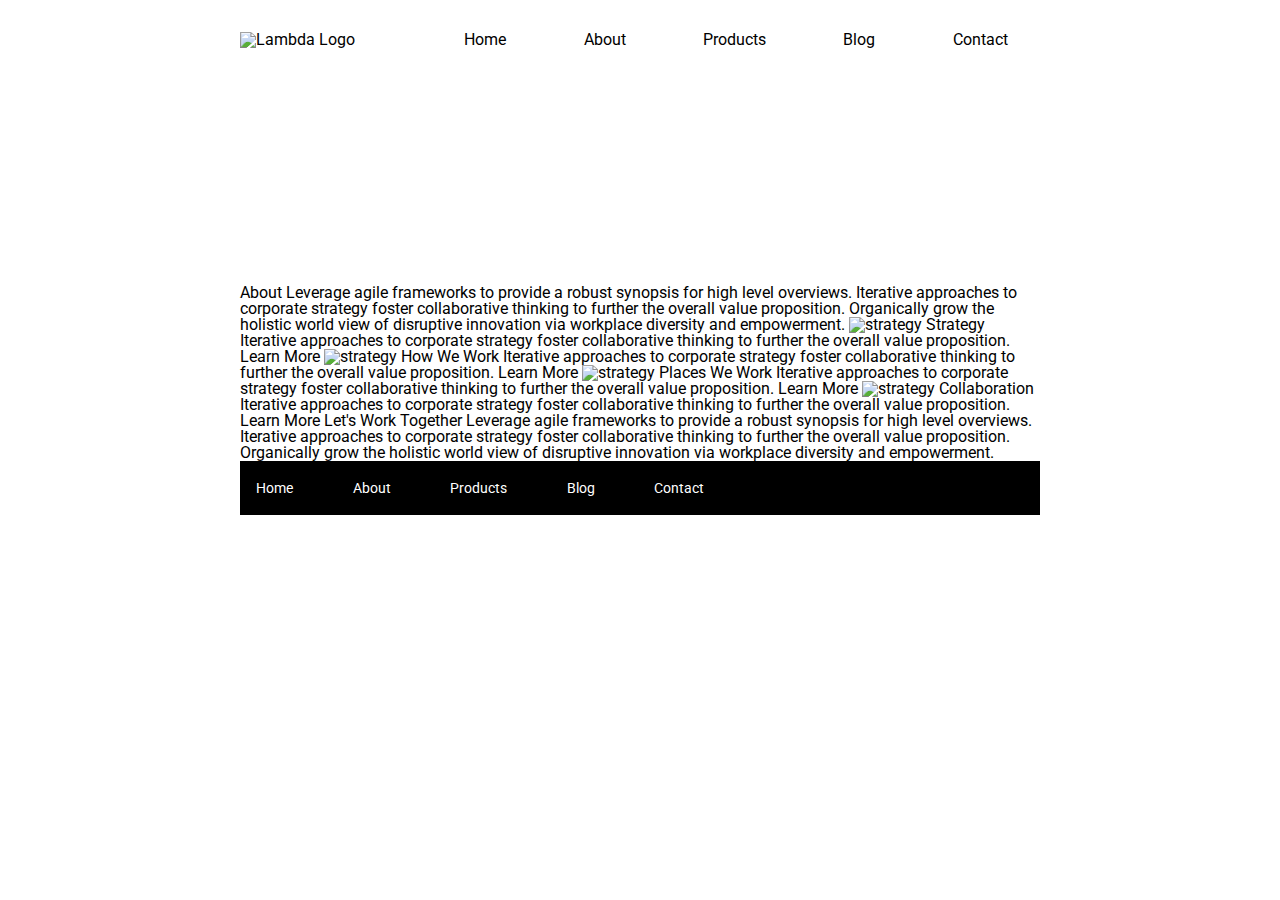
==== about.html @ 0dc469e8 "deleted border from home page used for styling and added header/new header image to about page" ====
<!doctype html>

<html lang="en">
<head>
  <meta charset="utf-8">

  <title>Sprint Challenge - About</title>

  <link href="https://fonts.googleapis.com/css?family=Roboto|Rubik" rel="stylesheet">
  <link rel="stylesheet" href="css/index.css">

</head>

<header>
  <div class="header-div">
      <div class="header-image">
          <img src="/img/lambda-black.png" alt="Lambda Logo">
      </div>
      <nav>
          <a href="index.html">Home</a>
          <a href="about.html">About</a>
          <a href="#">Products</a>
          <a href="#">Blog</a>
          <a href="#">Contact</a>
      </nav>
  </div>

  <div class="header-photo-about">
     <!-- background image in css file -->
  </div>
</header>


<body>
    <div class="container about-page">
     
    About

    Leverage agile frameworks to provide a robust synopsis for high level overviews. Iterative approaches to corporate strategy foster collaborative thinking to further the overall value proposition. Organically grow the holistic world view of disruptive innovation via workplace diversity and empowerment.


    <img src="img/about-plan.png" alt="strategy">
    
    Strategy
    
    Iterative approaches to corporate strategy foster collaborative thinking to further the overall value proposition.

    Learn More



    <img src="img/about-working.png" alt="strategy">
    
    How We Work
    
    Iterative approaches to corporate strategy foster collaborative thinking to further the overall value proposition.

    Learn More



    <img src="img/about-office.png" alt="strategy">
    
    Places We Work

    Iterative approaches to corporate strategy foster collaborative thinking to further the overall value proposition.

    Learn More

    <img src="img/about-meeting.png" alt="strategy">
    
    Collaboration
    
    Iterative approaches to corporate strategy foster collaborative thinking to further the overall value proposition.

    Learn More

    Let's Work Together

    Leverage agile frameworks to provide a robust synopsis for high level overviews. Iterative approaches to corporate strategy foster collaborative thinking to further the overall value proposition. Organically grow the holistic world view of disruptive innovation via workplace diversity and empowerment.
        
      <footer>
        <nav>
          <a href="index.html">Home</a>
          <a href="#">About</a>
          <a href="#">Products</a>
          <a href="#">Blog</a>
          <a href="#">Contact</a>
        </nav>
      </footer>
    </div><!-- container -->        
</body>
</html>
---- css/index.css ----
/* http://meyerweb.com/eric/tools/css/reset/ 
   v2.0 | 20110126
   License: none (public domain)
*/

html, body, div, span, applet, object, iframe,
h1, h2, h3, h4, h5, h6, p, blockquote, pre,
a, abbr, acronym, address, big, cite, code,
del, dfn, em, img, ins, kbd, q, s, samp,
small, strike, strong, sub, sup, tt, var,
b, u, i, center,
dl, dt, dd, ol, ul, li,
fieldset, form, label, legend,
table, caption, tbody, tfoot, thead, tr, th, td,
article, aside, canvas, details, embed, 
figure, figcaption, footer, header, hgroup, 
menu, nav, output, ruby, section, summary,
time, mark, audio, video {
	margin: 0;
	padding: 0;
	border: 0;
	font-size: 100%;
	font: inherit;
	vertical-align: baseline;
}
/* HTML5 display-role reset for older browsers */
article, aside, details, figcaption, figure, 
footer, header, hgroup, menu, nav, section {
	display: block;
}
body {
	line-height: 1;
}
ol, ul {
	list-style: none;
}
blockquote, q {
	quotes: none;
}
blockquote:before, blockquote:after,
q:before, q:after {
	content: '';
	content: none;
}
table {
	border-collapse: collapse;
	border-spacing: 0;
}

* {
    box-sizing: border-box;
}

html, body {
    height: 100%;
    font-family: 'Roboto', sans-serif;
}

h1, h2, h3, h4, h5 {
    font-size: 18px;
    margin-bottom: 15px;
    font-family: 'Rubik', sans-serif;
}

p {
    line-height: 1.4;
}

/***** HEADER STYLES *****/

header {
    width: 800px;
    /* I'm only using pixels for width because the content containers below did and I am trying to match their sizes. I would have preferred to use % but it wouldn't match the example .png file depending on the width of the viewport */
    margin: 0 auto;
}

.header-div {
    display: flex;
    justify-content: space-between;
    padding: 3% 0;
    align-items: baseline;
}

nav {
    width: 70%;
    display: flex;
    justify-content: space-between;
    margin-right: 3%;
}

 header .header-div nav a {
    display: inline-block;
    text-decoration: none;
    padding: 1.5%;
    color: black;

}

.header-photo {
    height: 20vh;
    background-image: url("/img/jumbo.jpg");
    background-position: center;
    background-repeat: no-repeat;
    background-size: cover;
    margin-bottom: 3%;
}

.header-photo-about {
    height: 20vh;
    background-image: url("/img/jumbo-about.png");
    background-position: center;
    background-repeat: no-repeat;
    background-size: cover;
    margin-bottom: 3%;
}





/****** TOP SECTION STYLES ******/
.container {
    width: 800px;
    margin: 0 auto;
}

.top-content {
    display: flex;
    flex-wrap: wrap;
    justify-content: space-evenly;
    margin-bottom: 20px;
    border-bottom: 1px dashed black;
}

.top-content .text-container {
    width: 48%;
    padding: 0 1%;
    padding-bottom: 20px;  
}

.middle-content {
    margin-bottom: 20px;
    border-bottom: 1px dashed black;
}

.middle-content h2 {
    padding: 0 2%;
    margin-bottom: 0;
}

/***** BOXES *****/

#teal{
    background-color: teal;
}

#gold{
    background-color: gold;
}

#cadetblue{
    background-color: cadetblue;
}

#coral{
    background-color: coral;
}

#crimson{
    background-color: crimson;
}

#forestgreen{
    background-color: forestgreen;
}

#darkorchid{
    background-color: darkorchid;
}

#hotpink{
    background-color: hotpink;
}

#indigo{
    background-color: indigo;
}

#dodgerblue{
    background-color: dodgerblue;
}

.middle-content .boxes {
    display: flex;
    flex-wrap: wrap;
    justify-content: space-evenly;
}

.middle-content .boxes .box {
    width: 12.5%;
    height: 100px;
    background: black;
    margin: 20px 2.5%;
    color: white;
    display: flex;
    align-items: center;
    justify-content: center;
}

.bottom-content {
    display: flex;
    margin: 0 2% 20px;
    justify-content: space-around;
}

.bottom-content .text-container {
    padding-right: 4%;
}

.bottom-content .text-container:last-child {
    padding-right: 0;
}

footer {
    width: 100%;
    background: black;
}

footer nav {
    width: 60%;
    display: flex;
    justify-content: space-between;
    align-items: center;
    padding: 20px 2%;
    font-size: 14px;
}

footer nav a {
    color: white;
    text-decoration: none;
}
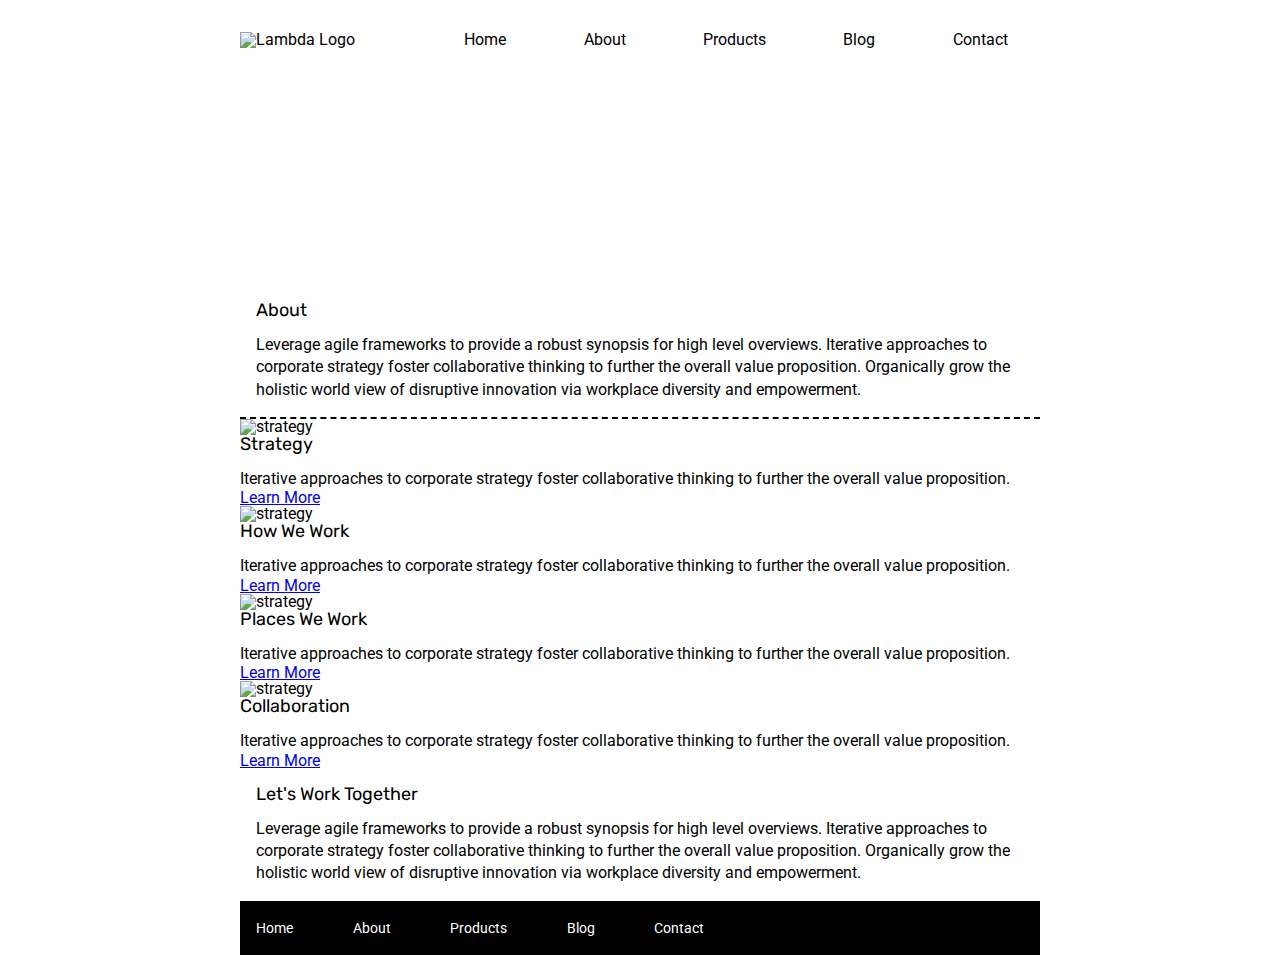
==== commit f8b4c642: "html skeleton for about page built" ====
--- a/about.html
+++ b/about.html
@@ -11,73 +11,101 @@
 
 </head>
 
-<header>
-  <div class="header-div">
-      <div class="header-image">
-          <img src="/img/lambda-black.png" alt="Lambda Logo">
-      </div>
-      <nav>
-          <a href="index.html">Home</a>
-          <a href="about.html">About</a>
-          <a href="#">Products</a>
-          <a href="#">Blog</a>
-          <a href="#">Contact</a>
-      </nav>
-  </div>
 
-  <div class="header-photo-about">
-     <!-- background image in css file -->
-  </div>
-</header>
+<body>
+
+  <header>
+    <div class="header-div">
+        <div class="header-image">
+            <img src="/img/lambda-black.png" alt="Lambda Logo">
+        </div>
+        <nav>
+            <a href="index.html">Home</a>
+            <a href="about.html">About</a>
+            <a href="#">Products</a>
+            <a href="#">Blog</a>
+            <a href="#">Contact</a>
+        </nav>
+    </div>
+  
+    <div class="header-photo-about">
+       <!-- background image in css file -->
+    </div>
+  </header>
+
+    <div class="container about-page">
+    
+      <section class="about-info">
+
+        <h1>About</h1>
+        <p>Leverage agile frameworks to provide a robust synopsis for high level overviews. Iterative approaches to corporate strategy foster collaborative thinking to further the overall value proposition. Organically grow the holistic world view of disruptive innovation via workplace diversity and empowerment.</p>
+
+      </section>
+    
 
 
-<body>
-    <div class="container about-page">
-     
-    About
+      <section class="middle-section">
 
-    Leverage agile frameworks to provide a robust synopsis for high level overviews. Iterative approaches to corporate strategy foster collaborative thinking to further the overall value proposition. Organically grow the holistic world view of disruptive innovation via workplace diversity and empowerment.
+        <div class="top-left">
+
+          <img src="img/about-plan.png" alt="strategy">
+        
+          <h2>Strategy</h2>
+          
+          <p>Iterative approaches to corporate strategy foster collaborative thinking to further the overall value proposition.</p>
+
+          <a href="#">Learn More</a>
+
+        </div>
 
 
-    <img src="img/about-plan.png" alt="strategy">
+        <div class="top-right">
+
+          <img src="img/about-working.png" alt="strategy">
+          
+          <h2>How We Work</h2>
+          
+          <p>Iterative approaches to corporate strategy foster collaborative thinking to further the overall value proposition.</p>
+
+          <a href="#">Learn More</a>
+
+        </div>
+
+        <div class="bottom-left">
+
+          <img src="img/about-office.png" alt="strategy">
+          
+          <h2>Places We Work</h2>
+
+          <p>Iterative approaches to corporate strategy foster collaborative thinking to further the overall value proposition.</p>
+
+          <a href="#">Learn More</a>
+
+        </div>
+
+        <div class="bottom-right">
+
+        <img src="img/about-meeting.png" alt="strategy">
+        
+        <h2>Collaboration</h2>
+        
+        <p>Iterative approaches to corporate strategy foster collaborative thinking to further the overall value proposition.</p>
+
+        <a href="#">Learn More</a>
+
+        </div>
+
+  </section>
+
+  <section class="bottom-section">
+    <h2>Let's Work Together</h2>
+
+    <p>Leverage agile frameworks to provide a robust synopsis for high level overviews. Iterative approaches to corporate strategy foster collaborative thinking to further the overall value proposition. Organically grow the holistic world view of disruptive innovation via workplace diversity and empowerment.</p>
+  </section>
+
     
-    Strategy
-    
-    Iterative approaches to corporate strategy foster collaborative thinking to further the overall value proposition.
 
-    Learn More
-
-
-
-    <img src="img/about-working.png" alt="strategy">
-    
-    How We Work
-    
-    Iterative approaches to corporate strategy foster collaborative thinking to further the overall value proposition.
-
-    Learn More
-
-
-
-    <img src="img/about-office.png" alt="strategy">
-    
-    Places We Work
-
-    Iterative approaches to corporate strategy foster collaborative thinking to further the overall value proposition.
-
-    Learn More
-
-    <img src="img/about-meeting.png" alt="strategy">
-    
-    Collaboration
-    
-    Iterative approaches to corporate strategy foster collaborative thinking to further the overall value proposition.
-
-    Learn More
-
-    Let's Work Together
-
-    Leverage agile frameworks to provide a robust synopsis for high level overviews. Iterative approaches to corporate strategy foster collaborative thinking to further the overall value proposition. Organically grow the holistic world view of disruptive innovation via workplace diversity and empowerment.
+ 
         
       <footer>
         <nav>
--- a/css/index.css
+++ b/css/index.css
@@ -238,4 +238,15 @@
 footer nav a {
     color: white;
     text-decoration: none;
+}
+
+/***** ABOUT PAGE STYLES *****/
+
+.about-info {
+    padding: 2%;
+    border-bottom: 2px dashed black;
+}
+
+.bottom-section {
+    padding: 2%;
 }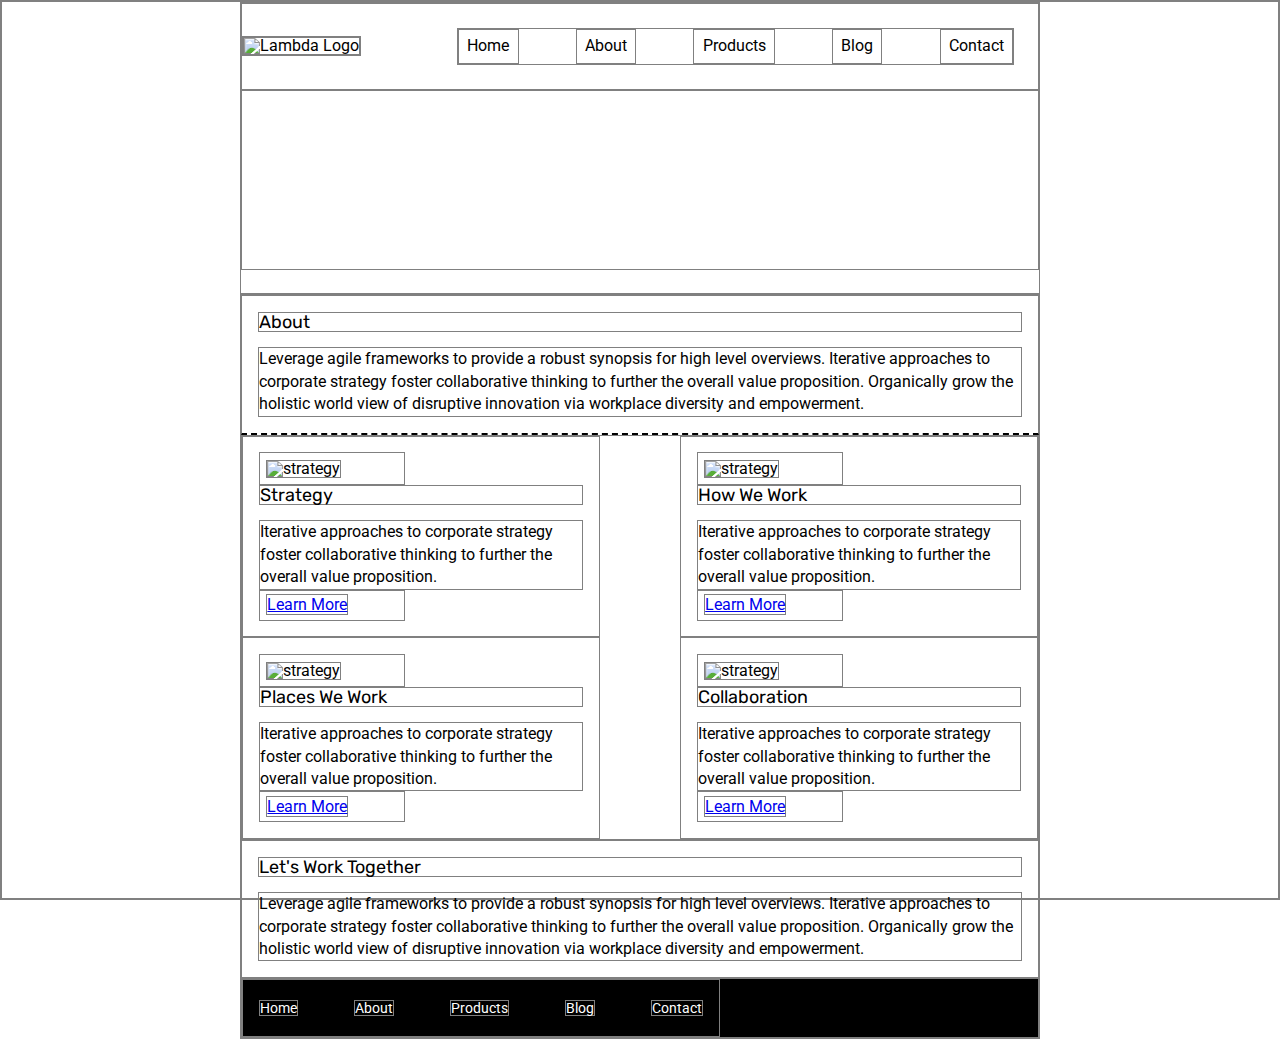
==== commit 743778f1: "flexbox added to middle section" ====
--- a/about.html
+++ b/about.html
@@ -48,50 +48,69 @@
 
         <div class="top-left">
 
-          <img src="img/about-plan.png" alt="strategy">
-        
+          <div class="card-images">
+            <img src="img/about-plan.png" alt="strategy">
+          </div>
+
           <h2>Strategy</h2>
           
           <p>Iterative approaches to corporate strategy foster collaborative thinking to further the overall value proposition.</p>
 
-          <a href="#">Learn More</a>
+          <div class="card-buttons">
+            <a href="#">Learn More</a>
+          </div>
 
         </div>
 
 
         <div class="top-right">
 
-          <img src="img/about-working.png" alt="strategy">
+          <div class="card-images">
+            <img src="img/about-working.png" alt="strategy">
+          </div>
+          
           
           <h2>How We Work</h2>
           
           <p>Iterative approaches to corporate strategy foster collaborative thinking to further the overall value proposition.</p>
 
-          <a href="#">Learn More</a>
+          <div class="card-buttons">
+            <a href="#">Learn More</a>
+          </div>
+
+          
 
         </div>
 
         <div class="bottom-left">
 
-          <img src="img/about-office.png" alt="strategy">
-          
+          <div class="card-images">
+            <img src="img/about-office.png" alt="strategy">
+          </div>
+
           <h2>Places We Work</h2>
 
           <p>Iterative approaches to corporate strategy foster collaborative thinking to further the overall value proposition.</p>
 
-          <a href="#">Learn More</a>
+          <div class="card-buttons">
+            <a href="#">Learn More</a>
+          </div>
 
-        </div>
+         </div>
 
         <div class="bottom-right">
 
-        <img src="img/about-meeting.png" alt="strategy">
-        
+          <div class="card-images">
+            <img src="img/about-meeting.png" alt="strategy">
+          </div>
+
         <h2>Collaboration</h2>
         
         <p>Iterative approaches to corporate strategy foster collaborative thinking to further the overall value proposition.</p>
 
-        <a href="#">Learn More</a>
+        <div class="card-buttons">
+          <a href="#">Learn More</a>
+        </div>
 
         </div>
 
--- a/css/index.css
+++ b/css/index.css
@@ -18,7 +18,7 @@
 time, mark, audio, video {
 	margin: 0;
 	padding: 0;
-	border: 0;
+	border: 1px solid grey;
 	font-size: 100%;
 	font: inherit;
 	vertical-align: baseline;
@@ -249,4 +249,15 @@
 
 .bottom-section {
     padding: 2%;
+}
+
+.middle-section {
+    display: flex;
+    flex-flow: row wrap;
+    justify-content: space-between;
+}
+
+.middle-section div {
+    width: 45%;
+    padding: 2%;
 }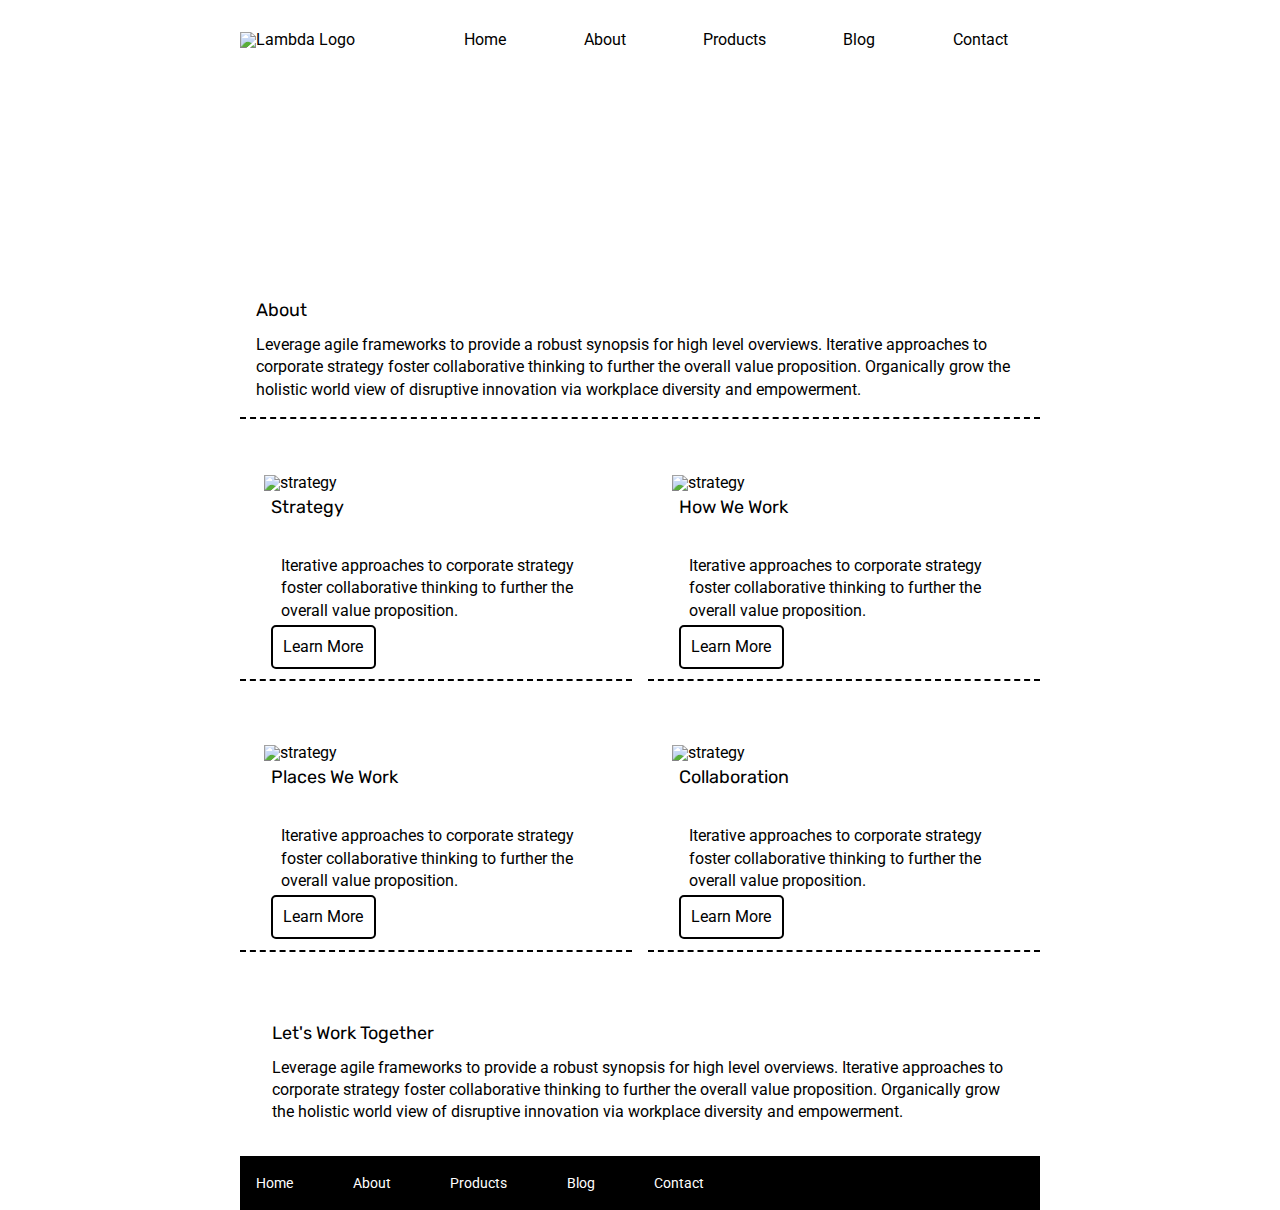
==== commit 9a686c0a: "final details" ====
--- a/about.html
+++ b/about.html
@@ -46,11 +46,12 @@
 
       <section class="middle-section">
 
-        <div class="top-left">
+        <div class="card">
 
           <div class="card-images">
             <img src="img/about-plan.png" alt="strategy">
           </div>
+         
 
           <h2>Strategy</h2>
           
@@ -63,7 +64,7 @@
         </div>
 
 
-        <div class="top-right">
+        <div class="card">
 
           <div class="card-images">
             <img src="img/about-working.png" alt="strategy">
@@ -82,7 +83,7 @@
 
         </div>
 
-        <div class="bottom-left">
+        <div class="card">
 
           <div class="card-images">
             <img src="img/about-office.png" alt="strategy">
@@ -98,7 +99,7 @@
 
          </div>
 
-        <div class="bottom-right">
+        <div class="card">
 
           <div class="card-images">
             <img src="img/about-meeting.png" alt="strategy">
@@ -135,6 +136,8 @@
           <a href="#">Contact</a>
         </nav>
       </footer>
-    </div><!-- container -->        
+      
+    </div><!-- container --> 
+
 </body>
 </html>--- a/css/index.css
+++ b/css/index.css
@@ -18,7 +18,7 @@
 time, mark, audio, video {
 	margin: 0;
 	padding: 0;
-	border: 1px solid grey;
+	border: 0;
 	font-size: 100%;
 	font: inherit;
 	vertical-align: baseline;
@@ -95,6 +95,10 @@
     color: black;
 
 }
+header .header-div nav a:hover {
+    color: whitesmoke;
+}
+
 
 .header-photo {
     height: 20vh;
@@ -244,20 +248,52 @@
 
 .about-info {
     padding: 2%;
+    margin-bottom: 4%;
     border-bottom: 2px dashed black;
 }
 
 .bottom-section {
+    padding: 4%;
+}
+
+.middle-section {
+    display: flex;
+    flex-flow: row wrap;
+    justify-content: space-between;
+}
+
+.middle-section .card {
+    width: 49%;
+    padding: 3%;
+    border-bottom: 2px dashed black;
+    margin-bottom: 5%;
+}
+
+.card-images img {
+    display: inline-block;
+    width: 100%;
+}
+
+.card p {
+    padding: 5%;
+}
+
+.card h2 {
     padding: 2%;
 }
 
-.middle-section {
-    display: flex;
-    flex-flow: row wrap;
-    justify-content: space-between;
-}
-
-.middle-section div {
-    width: 45%;
-    padding: 2%;
+.card-buttons a {
+    text-decoration: none;
+    color: black;
+    border: 2px solid black;
+    text-align: center;
+    padding: 3%;
+    border-radius: 5px;
+    margin: 2%;
+}
+
+a:hover{
+    background-color: black;
+    color:whitesmoke;
+
 }